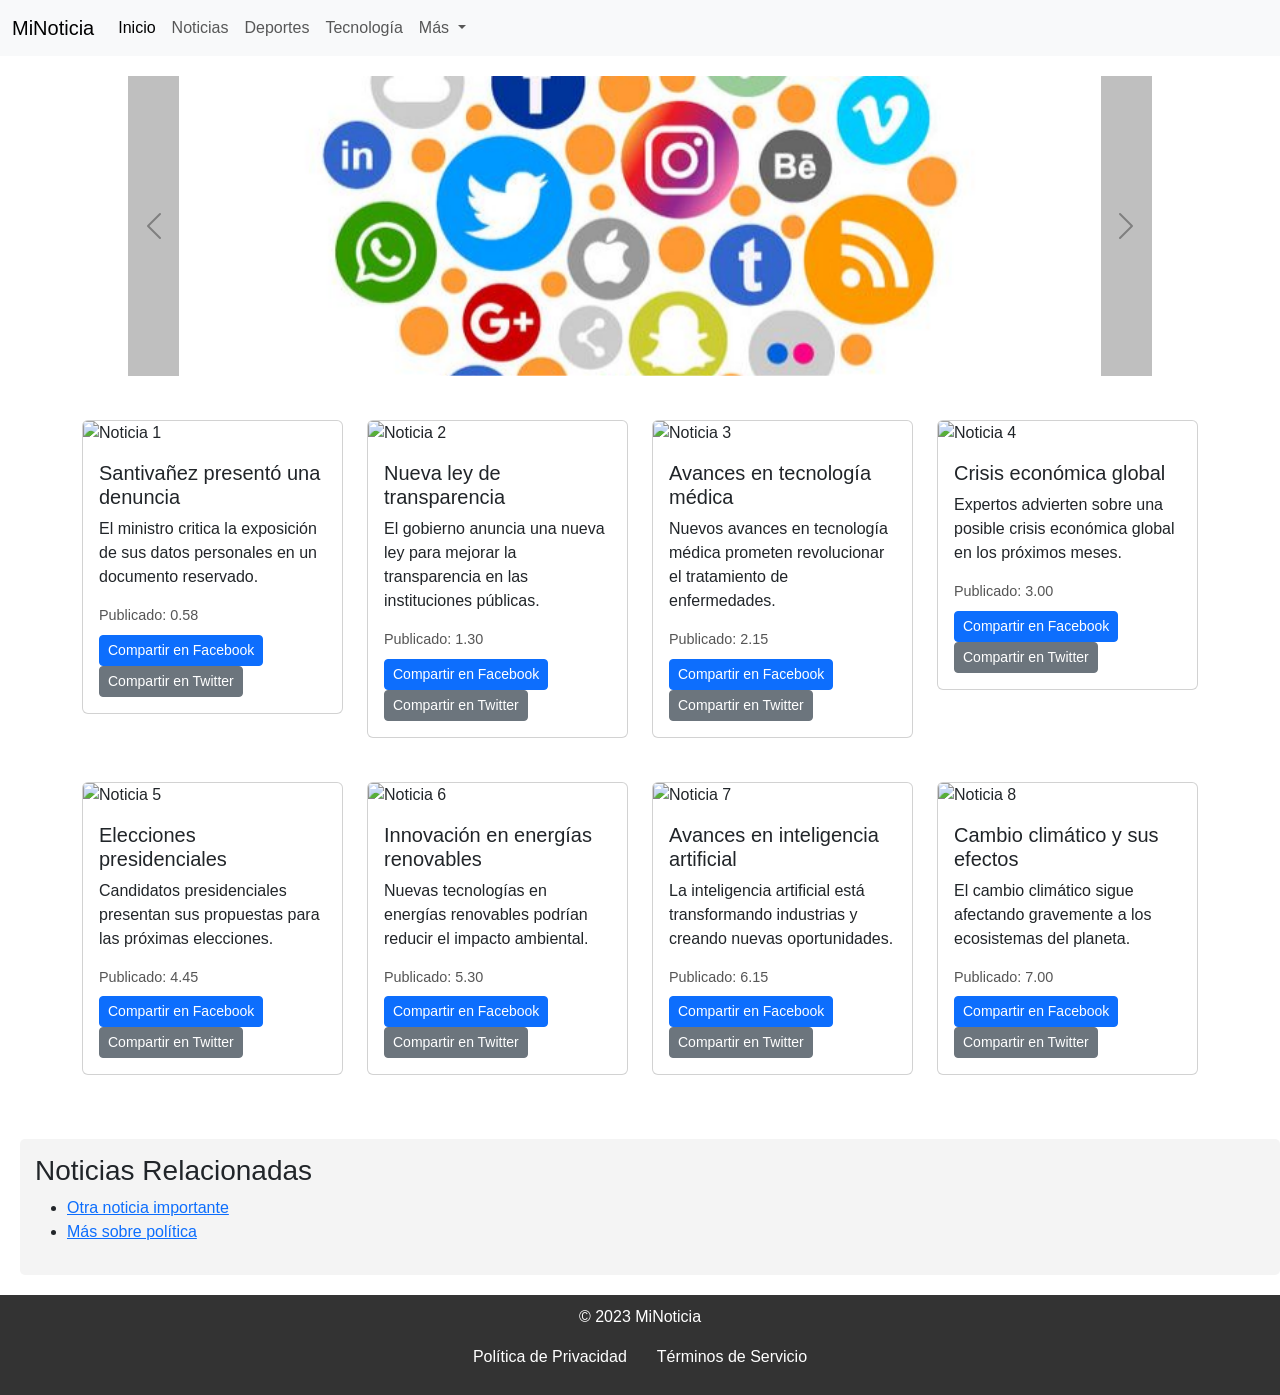
==== G.paladines/index.html @ 1c9ce084 "Add files via upload" ====
<!DOCTYPE html>
<html lang="es">
<head>
    <meta charset="UTF-8">
    <meta name="viewport" content="width=device-width, initial-scale=1.0">
    <title>Noticias</title>
    <!-- Bootstrap CSS -->
    <link href="https://cdn.jsdelivr.net/npm/bootstrap@5.3.3/dist/css/bootstrap.min.css" rel="stylesheet" integrity="sha384-QWTKZyjpPEjISv5WaRU9OFeRpok6YctnYmDr5pNlyT2bRjXh0JMhjY6hW+ALEwIH" crossorigin="anonymous">
    <!-- Tu archivo CSS personalizado -->
    <link rel="stylesheet" href="styles.css">
</head>
<body>
    <header>
        <nav class="navbar navbar-expand-lg bg-body-tertiary">
            <div class="container-fluid">
                <a class="navbar-brand" href="#">MiNoticia</a>
                <button class="navbar-toggler" type="button" data-bs-toggle="collapse" data-bs-target="#navbarNavDropdown" aria-controls="navbarNavDropdown" aria-expanded="false" aria-label="Toggle navigation">
                    <span class="navbar-toggler-icon"></span>
                </button>
                <div class="collapse navbar-collapse" id="navbarNavDropdown">
                    <ul class="navbar-nav">
                        <li class="nav-item">
                            <a class="nav-link active" aria-current="page" href="#">Inicio</a>
                        </li>
                        <li class="nav-item">
                            <a class="nav-link" href="#">Noticias</a>
                        </li>
                        <li class="nav-item">
                            <a class="nav-link" href="#">Deportes</a>
                        </li>
                        <li class="nav-item">
                            <a class="nav-link" href="#">Tecnología</a>
                        </li>
                        <li class="nav-item dropdown">
                            <a class="nav-link dropdown-toggle" href="#" role="button" data-bs-toggle="dropdown" aria-expanded="false">
                                Más
                            </a>
                            <ul class="dropdown-menu">
                                <li><a class="dropdown-item" href="#">Contacto</a></li>
                                <li><a class="dropdown-item" href="#">Política de Privacidad</a></li>
                                <li><a class="dropdown-item" href="#">Términos de Servicio</a></li>
                            </ul>
                        </li>
                    </ul>
                </div>
            </div>
        </nav>
    </header>

    <!-- Carrusel de Bootstrap más pequeño -->
    <div id="carouselExample" class="carousel slide">
        <div class="carousel-inner">
            <div class="carousel-item active">
                <img src="img/imagen.jpg" class="d-block w-100 img-fluid carousel-image" alt="Imagen 1">
            </div>
            <div class="carousel-item">
                <img src="img/imagen2.jpg" class="d-block w-100 img-fluid carousel-image" alt="Imagen 2">
            </div>
            <div class="carousel-item">
                <img src="img/imagen3.jpg" class="d-block w-100 img-fluid carousel-image" alt="Imagen 3">
            </div>
        </div>
        <button class="carousel-control-prev" type="button" data-bs-target="#carouselExample" data-bs-slide="prev">
            <span class="carousel-control-prev-icon" aria-hidden="true"></span>
            <span class="visually-hidden">Previous</span>
        </button>
        <button class="carousel-control-next" type="button" data-bs-target="#carouselExample" data-bs-slide="next">
            <span class="carousel-control-next-icon" aria-hidden="true"></span>
            <span class="visually-hidden">Next</span>
        </button>
    </div>

    <main class="container mt-4">
        <!-- Contenedor de tarjetas -->
        <div class="row">
            <!-- Tarjeta 1 -->
            <div class="col-md-3 mb-4">
                <div class="card">
                    <img src="img/noticia1.jpg" class="card-img-top" alt="Noticia 1">
                    <div class="card-body">
                        <h5 class="card-title">Santivañez presentó una denuncia</h5>
                        <p class="card-text">El ministro critica la exposición de sus datos personales en un documento reservado.</p>
                        <div class="article-meta">
                            <span>Publicado: 0.58</span>
                            <div class="social-share mt-2">
                                <a href="#" class="btn btn-primary btn-sm">Compartir en Facebook</a>
                                <a href="#" class="btn btn-secondary btn-sm">Compartir en Twitter</a>
                            </div>
                        </div>
                    </div>
                </div>
            </div>
            <!-- Tarjeta 2 -->
            <div class="col-md-3 mb-4">
                <div class="card">
                    <img src="img/noticia2.jpg" class="card-img-top" alt="Noticia 2">
                    <div class="card-body">
                        <h5 class="card-title">Nueva ley de transparencia</h5>
                        <p class="card-text">El gobierno anuncia una nueva ley para mejorar la transparencia en las instituciones públicas.</p>
                        <div class="article-meta">
                            <span>Publicado: 1.30</span>
                            <div class="social-share mt-2">
                                <a href="#" class="btn btn-primary btn-sm">Compartir en Facebook</a>
                                <a href="#" class="btn btn-secondary btn-sm">Compartir en Twitter</a>
                            </div>
                        </div>
                    </div>
                </div>
            </div>
            <!-- Tarjeta 3 -->
            <div class="col-md-3 mb-4">
                <div class="card">
                    <img src="img/noticia3.jpg" class="card-img-top" alt="Noticia 3">
                    <div class="card-body">
                        <h5 class="card-title">Avances en tecnología médica</h5>
                        <p class="card-text">Nuevos avances en tecnología médica prometen revolucionar el tratamiento de enfermedades.</p>
                        <div class="article-meta">
                            <span>Publicado: 2.15</span>
                            <div class="social-share mt-2">
                                <a href="#" class="btn btn-primary btn-sm">Compartir en Facebook</a>
                                <a href="#" class="btn btn-secondary btn-sm">Compartir en Twitter</a>
                            </div>
                        </div>
                    </div>
                </div>
            </div>
            <!-- Tarjeta 4 -->
            <div class="col-md-3 mb-4">
                <div class="card">
                    <img src="img/noticia4.jpg" class="card-img-top" alt="Noticia 4">
                    <div class="card-body">
                        <h5 class="card-title">Crisis económica global</h5>
                        <p class="card-text">Expertos advierten sobre una posible crisis económica global en los próximos meses.</p>
                        <div class="article-meta">
                            <span>Publicado: 3.00</span>
                            <div class="social-share mt-2">
                                <a href="#" class="btn btn-primary btn-sm">Compartir en Facebook</a>
                                <a href="#" class="btn btn-secondary btn-sm">Compartir en Twitter</a>
                            </div>
                        </div>
                    </div>
                </div>
            </div>
            <!-- Tarjeta 5 -->
            <div class="col-md-3 mb-4">
                <div class="card">
                    <img src="img/noticia5.jpg" class="card-img-top" alt="Noticia 5">
                    <div class="card-body">
                        <h5 class="card-title">Elecciones presidenciales</h5>
                        <p class="card-text">Candidatos presidenciales presentan sus propuestas para las próximas elecciones.</p>
                        <div class="article-meta">
                            <span>Publicado: 4.45</span>
                            <div class="social-share mt-2">
                                <a href="#" class="btn btn-primary btn-sm">Compartir en Facebook</a>
                                <a href="#" class="btn btn-secondary btn-sm">Compartir en Twitter</a>
                            </div>
                        </div>
                    </div>
                </div>
            </div>
            <!-- Tarjeta 6 -->
            <div class="col-md-3 mb-4">
                <div class="card">
                    <img src="img/noticia6.jpg" class="card-img-top" alt="Noticia 6">
                    <div class="card-body">
                        <h5 class="card-title">Innovación en energías renovables</h5>
                        <p class="card-text">Nuevas tecnologías en energías renovables podrían reducir el impacto ambiental.</p>
                        <div class="article-meta">
                            <span>Publicado: 5.30</span>
                            <div class="social-share mt-2">
                                <a href="#" class="btn btn-primary btn-sm">Compartir en Facebook</a>
                                <a href="#" class="btn btn-secondary btn-sm">Compartir en Twitter</a>
                            </div>
                        </div>
                    </div>
                </div>
            </div>
            <!-- Tarjeta 7 -->
            <div class="col-md-3 mb-4">
                <div class="card">
                    <img src="img/noticia7.jpg" class="card-img-top" alt="Noticia 7">
                    <div class="card-body">
                        <h5 class="card-title">Avances en inteligencia artificial</h5>
                        <p class="card-text">La inteligencia artificial está transformando industrias y creando nuevas oportunidades.</p>
                        <div class="article-meta">
                            <span>Publicado: 6.15</span>
                            <div class="social-share mt-2">
                                <a href="#" class="btn btn-primary btn-sm">Compartir en Facebook</a>
                                <a href="#" class="btn btn-secondary btn-sm">Compartir en Twitter</a>
                            </div>
                        </div>
                    </div>
                </div>
            </div>
            <!-- Tarjeta 8 -->
            <div class="col-md-3 mb-4">
                <div class="card">
                    <img src="img/noticia8.jpg" class="card-img-top" alt="Noticia 8">
                    <div class="card-body">
                        <h5 class="card-title">Cambio climático y sus efectos</h5>
                        <p class="card-text">El cambio climático sigue afectando gravemente a los ecosistemas del planeta.</p>
                        <div class="article-meta">
                            <span>Publicado: 7.00</span>
                            <div class="social-share mt-2">
                                <a href="#" class="btn btn-primary btn-sm">Compartir en Facebook</a>
                                <a href="#" class="btn btn-secondary btn-sm">Compartir en Twitter</a>
                            </div>
                        </div>
                    </div>
                </div>
            </div>
        </div>
    </main>

    <aside class="sidebar">
        <div class="related-news">
            <h3>Noticias Relacionadas</h3>
            <ul>
                <li><a href="#">Otra noticia importante</a></li>
                <li><a href="#">Más sobre política</a></li>
            </ul>
        </div>
    </aside>

    <footer>
        <p>&copy; 2023 MiNoticia</p>
        <ul>
            <li><a href="#">Política de Privacidad</a></li>
            <li><a href="#">Términos de Servicio</a></li>
        </ul>
    </footer>
    <!-- Bootstrap JS -->
    <script src="https://cdn.jsdelivr.net/npm/bootstrap@5.3.3/dist/js/bootstrap.bundle.min.js" integrity="sha384-YvpcrYf0tY3lHB60NNkmXc5s9fDVZLESaAA55NDzOxhy9GkcIdslK1eN7N6jIeHz" crossorigin="anonymous"></script>
</body>
</html>
---- G.paladines/styles.css ----
/* Estilos para el carrusel */
#carouselExample {
    max-height: 300px; /* Altura máxima del carrusel (ajusta según tus necesidades) */
    overflow: hidden; /* Evita que el contenido se desborde */
    margin: 0 auto; /* Centra el carrusel en la página */
    width: 80%; /* Ancho del carrusel (opcional) */
}

/* Estilos para las imágenes del carrusel */
.carousel-image {
    max-height: 300px; /* Ajusta este valor para que coincida con la altura del carrusel */
    object-fit: cover; /* Asegura que la imagen cubra el espacio sin distorsionarse */
    width: 100%; /* Asegura que la imagen ocupe todo el ancho disponible */
}

/* Estilos para los controles del carrusel */
.carousel-control-prev,
.carousel-control-next {
    background-color: rgba(0, 0, 0, 0.5); /* Fondo semitransparente para los controles */
    width: 5%; /* Ancho de los controles */
}

.carousel-control-prev-icon,
.carousel-control-next-icon {
    filter: invert(1); /* Cambia el color de los íconos a blanco */
}

/* Estilos generales */
body {
    font-family: Arial, sans-serif;
    margin: 0;
    padding: 0;
}

header {
    margin-bottom: 20px;
}

main {
    padding: 20px;
}

.card {
    margin-bottom: 20px; /* Espacio entre tarjetas */
}

.card-img-top {
    max-height: 200px; /* Ajusta la altura de la imagen de la tarjeta */
    object-fit: cover; /* Asegura que la imagen cubra el espacio sin distorsionarse */
}

.article-meta {
    margin-top: 15px;
    font-size: 0.9em;
    color: #555;
}

.social-share .btn {
    margin-right: 10px;
}

.sidebar {
    margin-left: 20px;
}

.related-news {
    background-color: #f4f4f4;
    padding: 15px;
    margin-bottom: 20px;
    border-radius: 5px;
}

.related-news h3 {
    margin-top: 0;
}

footer {
    background-color: #333;
    color: #fff;
    text-align: center;
    padding: 10px 0;
    position: relative;
    width: 100%;
    bottom: 0;
}

footer ul {
    list-style: none;
    padding: 0;
    display: flex;
    justify-content: center;
}

footer ul li {
    margin: 0 15px;
}

footer ul li a {
    color: #fff;
    text-decoration: none;
}
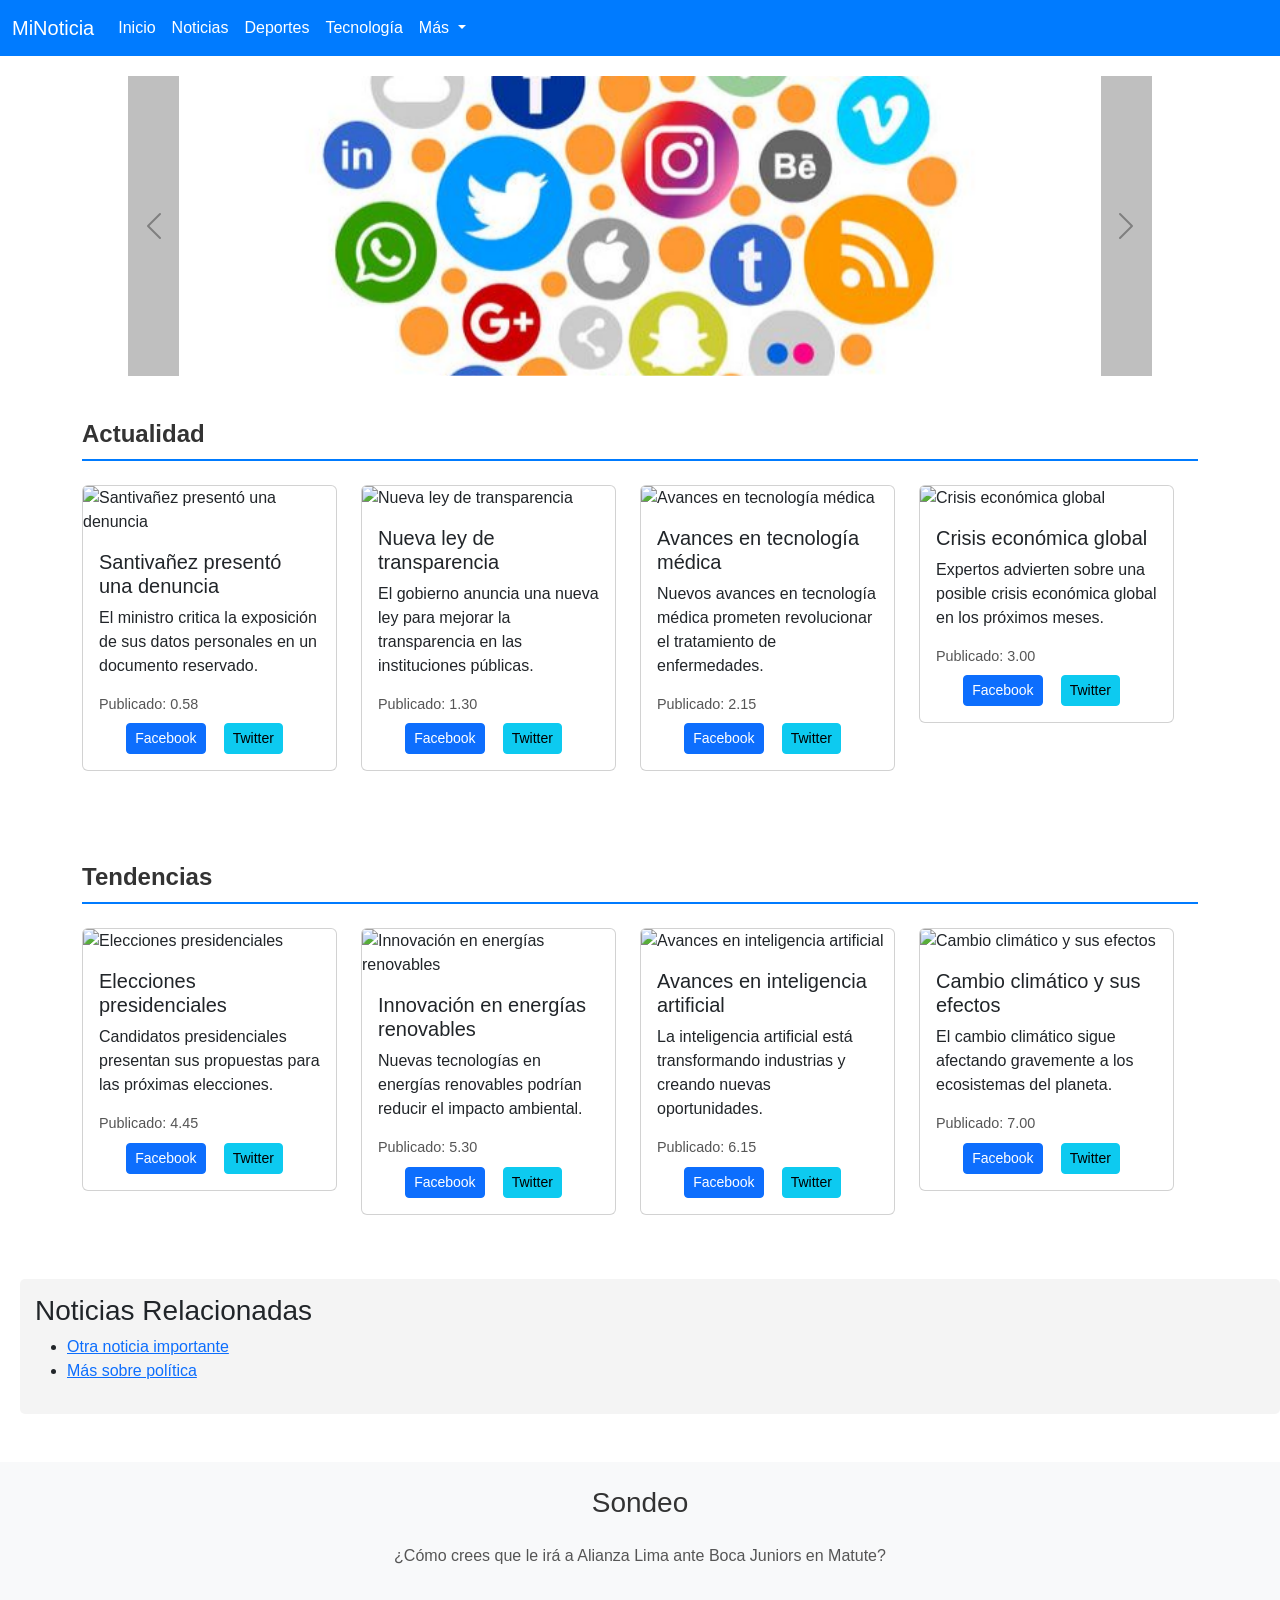
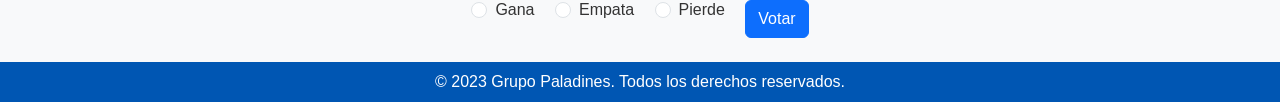
==== commit 74e2745c: "Add files via upload" ====
--- a/G.paladines/index.html
+++ b/G.paladines/index.html
@@ -1,40 +1,56 @@
 <!DOCTYPE html>
 <html lang="es">
 <head>
-    <meta charset="UTF-8">
-    <meta name="viewport" content="width=device-width, initial-scale=1.0">
-    <title>Noticias</title>
-    <!-- Bootstrap CSS -->
+    <!-- Define el tipo de documento y el idioma -->
+    <meta charset="UTF-8"> <!-- Especifica la codificación de caracteres (UTF-8 para soportar caracteres especiales) -->
+    <meta name="viewport" content="width=device-width, initial-scale=1.0"> <!-- Hace que la página sea responsive -->
+    <title>Noticias</title> <!-- Título de la página que aparece en la pestaña del navegador -->
+    
+    <!-- Enlace a Bootstrap CSS (framework para estilos y componentes) -->
     <link href="https://cdn.jsdelivr.net/npm/bootstrap@5.3.3/dist/css/bootstrap.min.css" rel="stylesheet" integrity="sha384-QWTKZyjpPEjISv5WaRU9OFeRpok6YctnYmDr5pNlyT2bRjXh0JMhjY6hW+ALEwIH" crossorigin="anonymous">
-    <!-- Tu archivo CSS personalizado -->
+    
+    <!-- Enlace a tu archivo CSS personalizado -->
     <link rel="stylesheet" href="styles.css">
 </head>
 <body>
+    <!-- Encabezado de la página -->
     <header>
-        <nav class="navbar navbar-expand-lg bg-body-tertiary">
+        <!-- Barra de navegación -->
+        <nav class="navbar navbar-expand-lg" style="background-color: #007bff;"> <!-- Fondo azul -->
             <div class="container-fluid">
-                <a class="navbar-brand" href="#">MiNoticia</a>
+                <!-- Marca o logo de la página -->
+                <a class="navbar-brand text-white" href="#">MiNoticia</a> <!-- Texto blanco -->
+                
+                <!-- Botón para colapsar la barra de navegación en dispositivos móviles -->
                 <button class="navbar-toggler" type="button" data-bs-toggle="collapse" data-bs-target="#navbarNavDropdown" aria-controls="navbarNavDropdown" aria-expanded="false" aria-label="Toggle navigation">
                     <span class="navbar-toggler-icon"></span>
                 </button>
+                
+                <!-- Contenedor de los elementos de la barra de navegación -->
                 <div class="collapse navbar-collapse" id="navbarNavDropdown">
                     <ul class="navbar-nav">
+                        <!-- Enlace de inicio -->
                         <li class="nav-item">
-                            <a class="nav-link active" aria-current="page" href="#">Inicio</a>
-                        </li>
+                            <a class="nav-link active text-white" aria-current="page" href="#">Inicio</a> <!-- Texto blanco -->
+                        </li>
+                        <!-- Enlace de noticias -->
                         <li class="nav-item">
-                            <a class="nav-link" href="#">Noticias</a>
-                        </li>
+                            <a class="nav-link text-white" href="#">Noticias</a> <!-- Texto blanco -->
+                        </li>
+                        <!-- Enlace de deportes -->
                         <li class="nav-item">
-                            <a class="nav-link" href="#">Deportes</a>
-                        </li>
+                            <a class="nav-link text-white" href="#">Deportes</a> <!-- Texto blanco -->
+                        </li>
+                        <!-- Enlace de tecnología -->
                         <li class="nav-item">
-                            <a class="nav-link" href="#">Tecnología</a>
-                        </li>
+                            <a class="nav-link text-white" href="#">Tecnología</a> <!-- Texto blanco -->
+                        </li>
+                        <!-- Menú desplegable -->
                         <li class="nav-item dropdown">
-                            <a class="nav-link dropdown-toggle" href="#" role="button" data-bs-toggle="dropdown" aria-expanded="false">
+                            <a class="nav-link dropdown-toggle text-white" href="#" role="button" data-bs-toggle="dropdown" aria-expanded="false">
                                 Más
                             </a>
+                            <!-- Elementos del menú desplegable -->
                             <ul class="dropdown-menu">
                                 <li><a class="dropdown-item" href="#">Contacto</a></li>
                                 <li><a class="dropdown-item" href="#">Política de Privacidad</a></li>
@@ -47,171 +63,120 @@
         </nav>
     </header>
 
-    <!-- Carrusel de Bootstrap más pequeño -->
+    <!-- Carrusel de Bootstrap -->
     <div id="carouselExample" class="carousel slide">
         <div class="carousel-inner">
+            <!-- Primera imagen del carrusel (activa por defecto) -->
             <div class="carousel-item active">
                 <img src="img/imagen.jpg" class="d-block w-100 img-fluid carousel-image" alt="Imagen 1">
             </div>
+            <!-- Segunda imagen del carrusel -->
             <div class="carousel-item">
                 <img src="img/imagen2.jpg" class="d-block w-100 img-fluid carousel-image" alt="Imagen 2">
             </div>
+            <!-- Tercera imagen del carrusel -->
             <div class="carousel-item">
                 <img src="img/imagen3.jpg" class="d-block w-100 img-fluid carousel-image" alt="Imagen 3">
             </div>
         </div>
+        <!-- Botón para retroceder en el carrusel -->
         <button class="carousel-control-prev" type="button" data-bs-target="#carouselExample" data-bs-slide="prev">
             <span class="carousel-control-prev-icon" aria-hidden="true"></span>
             <span class="visually-hidden">Previous</span>
         </button>
+        <!-- Botón para avanzar en el carrusel -->
         <button class="carousel-control-next" type="button" data-bs-target="#carouselExample" data-bs-slide="next">
             <span class="carousel-control-next-icon" aria-hidden="true"></span>
             <span class="visually-hidden">Next</span>
         </button>
     </div>
 
+    <!-- Contenido principal de la página -->
     <main class="container mt-4">
-        <!-- Contenedor de tarjetas -->
+        <!-- Sección "Actualidad" -->
+        <h2 class="mb-4" style="font-size: 1.5rem; font-weight: bold; color: #333; border-bottom: 2px solid #007bff; padding-bottom: 10px;">
+            Actualidad
+        </h2>
+
+        <!-- Contenedor de tarjetas para "Actualidad" -->
         <div class="row">
-            <!-- Tarjeta 1 -->
-            <div class="col-md-3 mb-4">
-                <div class="card">
-                    <img src="img/noticia1.jpg" class="card-img-top" alt="Noticia 1">
-                    <div class="card-body">
-                        <h5 class="card-title">Santivañez presentó una denuncia</h5>
-                        <p class="card-text">El ministro critica la exposición de sus datos personales en un documento reservado.</p>
-                        <div class="article-meta">
-                            <span>Publicado: 0.58</span>
-                            <div class="social-share mt-2">
-                                <a href="#" class="btn btn-primary btn-sm">Compartir en Facebook</a>
-                                <a href="#" class="btn btn-secondary btn-sm">Compartir en Twitter</a>
+            <!-- Generar tarjetas dinámicamente -->
+            <script>
+                const noticiasActualidad = [
+                    {titulo: "Santivañez presentó una denuncia", texto: "El ministro critica la exposición de sus datos personales en un documento reservado.", imagen: "img/noticia1.jpg", hora: "0.58"},
+                    {titulo: "Nueva ley de transparencia", texto: "El gobierno anuncia una nueva ley para mejorar la transparencia en las instituciones públicas.", imagen: "img/noticia2.jpg", hora: "1.30"},
+                    {titulo: "Avances en tecnología médica", texto: "Nuevos avances en tecnología médica prometen revolucionar el tratamiento de enfermedades.", imagen: "img/noticia3.jpg", hora: "2.15"},
+                    {titulo: "Crisis económica global", texto: "Expertos advierten sobre una posible crisis económica global en los próximos meses.", imagen: "img/noticia4.jpg", hora: "3.00"}
+                ];
+                
+                document.write('<div class="row">');
+                noticiasActualidad.forEach(noticia => {
+                    document.write(`
+                        <div class="col-lg-3 col-md-4 col-sm-6 mb-4">
+                            <div class="card">
+                                <img src="${noticia.imagen}" class="card-img-top" alt="${noticia.titulo}">
+                                <div class="card-body">
+                                    <h5 class="card-title">${noticia.titulo}</h5>
+                                    <p class="card-text">${noticia.texto}</p>
+                                    <div class="article-meta">
+                                        <span>Publicado: ${noticia.hora}</span>
+                                        <div class="social-share mt-2 d-flex justify-content-center gap-2">
+                                            <a href="#" class="btn btn-primary btn-sm">Facebook</a>
+                                            <a href="#" class="btn btn-info btn-sm">Twitter</a>
+                                        </div>
+                                    </div>
+                                </div>
                             </div>
                         </div>
-                    </div>
-                </div>
-            </div>
-            <!-- Tarjeta 2 -->
-            <div class="col-md-3 mb-4">
-                <div class="card">
-                    <img src="img/noticia2.jpg" class="card-img-top" alt="Noticia 2">
-                    <div class="card-body">
-                        <h5 class="card-title">Nueva ley de transparencia</h5>
-                        <p class="card-text">El gobierno anuncia una nueva ley para mejorar la transparencia en las instituciones públicas.</p>
-                        <div class="article-meta">
-                            <span>Publicado: 1.30</span>
-                            <div class="social-share mt-2">
-                                <a href="#" class="btn btn-primary btn-sm">Compartir en Facebook</a>
-                                <a href="#" class="btn btn-secondary btn-sm">Compartir en Twitter</a>
+                    `);
+                });
+                document.write('</div>');
+            </script>
+        </div>
+
+        <!-- Sección "Tendencias" -->
+        <h2 class="mb-4 mt-5" style="font-size: 1.5rem; font-weight: bold; color: #333; border-bottom: 2px solid #007bff; padding-bottom: 10px;">
+            Tendencias
+        </h2>
+
+        <!-- Contenedor de tarjetas para "Tendencias" -->
+        <div class="row">
+            <!-- Generar tarjetas dinámicamente -->
+            <script>
+                const noticiasTendencias = [
+                    {titulo: "Elecciones presidenciales", texto: "Candidatos presidenciales presentan sus propuestas para las próximas elecciones.", imagen: "img/noticia5.jpg", hora: "4.45"},
+                    {titulo: "Innovación en energías renovables", texto: "Nuevas tecnologías en energías renovables podrían reducir el impacto ambiental.", imagen: "img/noticia6.jpg", hora: "5.30"},
+                    {titulo: "Avances en inteligencia artificial", texto: "La inteligencia artificial está transformando industrias y creando nuevas oportunidades.", imagen: "img/noticia7.jpg", hora: "6.15"},
+                    {titulo: "Cambio climático y sus efectos", texto: "El cambio climático sigue afectando gravemente a los ecosistemas del planeta.", imagen: "img/noticia8.jpg", hora: "7.00"}
+                ];
+                
+                document.write('<div class="row">');
+                noticiasTendencias.forEach(noticia => {
+                    document.write(`
+                        <div class="col-lg-3 col-md-4 col-sm-6 mb-4">
+                            <div class="card">
+                                <img src="${noticia.imagen}" class="card-img-top" alt="${noticia.titulo}">
+                                <div class="card-body">
+                                    <h5 class="card-title">${noticia.titulo}</h5>
+                                    <p class="card-text">${noticia.texto}</p>
+                                    <div class="article-meta">
+                                        <span>Publicado: ${noticia.hora}</span>
+                                        <div class="social-share mt-2 d-flex justify-content-center gap-2">
+                                            <a href="#" class="btn btn-primary btn-sm">Facebook</a>
+                                            <a href="#" class="btn btn-info btn-sm">Twitter</a>
+                                        </div>
+                                    </div>
+                                </div>
                             </div>
                         </div>
-                    </div>
-                </div>
-            </div>
-            <!-- Tarjeta 3 -->
-            <div class="col-md-3 mb-4">
-                <div class="card">
-                    <img src="img/noticia3.jpg" class="card-img-top" alt="Noticia 3">
-                    <div class="card-body">
-                        <h5 class="card-title">Avances en tecnología médica</h5>
-                        <p class="card-text">Nuevos avances en tecnología médica prometen revolucionar el tratamiento de enfermedades.</p>
-                        <div class="article-meta">
-                            <span>Publicado: 2.15</span>
-                            <div class="social-share mt-2">
-                                <a href="#" class="btn btn-primary btn-sm">Compartir en Facebook</a>
-                                <a href="#" class="btn btn-secondary btn-sm">Compartir en Twitter</a>
-                            </div>
-                        </div>
-                    </div>
-                </div>
-            </div>
-            <!-- Tarjeta 4 -->
-            <div class="col-md-3 mb-4">
-                <div class="card">
-                    <img src="img/noticia4.jpg" class="card-img-top" alt="Noticia 4">
-                    <div class="card-body">
-                        <h5 class="card-title">Crisis económica global</h5>
-                        <p class="card-text">Expertos advierten sobre una posible crisis económica global en los próximos meses.</p>
-                        <div class="article-meta">
-                            <span>Publicado: 3.00</span>
-                            <div class="social-share mt-2">
-                                <a href="#" class="btn btn-primary btn-sm">Compartir en Facebook</a>
-                                <a href="#" class="btn btn-secondary btn-sm">Compartir en Twitter</a>
-                            </div>
-                        </div>
-                    </div>
-                </div>
-            </div>
-            <!-- Tarjeta 5 -->
-            <div class="col-md-3 mb-4">
-                <div class="card">
-                    <img src="img/noticia5.jpg" class="card-img-top" alt="Noticia 5">
-                    <div class="card-body">
-                        <h5 class="card-title">Elecciones presidenciales</h5>
-                        <p class="card-text">Candidatos presidenciales presentan sus propuestas para las próximas elecciones.</p>
-                        <div class="article-meta">
-                            <span>Publicado: 4.45</span>
-                            <div class="social-share mt-2">
-                                <a href="#" class="btn btn-primary btn-sm">Compartir en Facebook</a>
-                                <a href="#" class="btn btn-secondary btn-sm">Compartir en Twitter</a>
-                            </div>
-                        </div>
-                    </div>
-                </div>
-            </div>
-            <!-- Tarjeta 6 -->
-            <div class="col-md-3 mb-4">
-                <div class="card">
-                    <img src="img/noticia6.jpg" class="card-img-top" alt="Noticia 6">
-                    <div class="card-body">
-                        <h5 class="card-title">Innovación en energías renovables</h5>
-                        <p class="card-text">Nuevas tecnologías en energías renovables podrían reducir el impacto ambiental.</p>
-                        <div class="article-meta">
-                            <span>Publicado: 5.30</span>
-                            <div class="social-share mt-2">
-                                <a href="#" class="btn btn-primary btn-sm">Compartir en Facebook</a>
-                                <a href="#" class="btn btn-secondary btn-sm">Compartir en Twitter</a>
-                            </div>
-                        </div>
-                    </div>
-                </div>
-            </div>
-            <!-- Tarjeta 7 -->
-            <div class="col-md-3 mb-4">
-                <div class="card">
-                    <img src="img/noticia7.jpg" class="card-img-top" alt="Noticia 7">
-                    <div class="card-body">
-                        <h5 class="card-title">Avances en inteligencia artificial</h5>
-                        <p class="card-text">La inteligencia artificial está transformando industrias y creando nuevas oportunidades.</p>
-                        <div class="article-meta">
-                            <span>Publicado: 6.15</span>
-                            <div class="social-share mt-2">
-                                <a href="#" class="btn btn-primary btn-sm">Compartir en Facebook</a>
-                                <a href="#" class="btn btn-secondary btn-sm">Compartir en Twitter</a>
-                            </div>
-                        </div>
-                    </div>
-                </div>
-            </div>
-            <!-- Tarjeta 8 -->
-            <div class="col-md-3 mb-4">
-                <div class="card">
-                    <img src="img/noticia8.jpg" class="card-img-top" alt="Noticia 8">
-                    <div class="card-body">
-                        <h5 class="card-title">Cambio climático y sus efectos</h5>
-                        <p class="card-text">El cambio climático sigue afectando gravemente a los ecosistemas del planeta.</p>
-                        <div class="article-meta">
-                            <span>Publicado: 7.00</span>
-                            <div class="social-share mt-2">
-                                <a href="#" class="btn btn-primary btn-sm">Compartir en Facebook</a>
-                                <a href="#" class="btn btn-secondary btn-sm">Compartir en Twitter</a>
-                            </div>
-                        </div>
-                    </div>
-                </div>
-            </div>
+                    `);
+                });
+                document.write('</div>');
+            </script>
         </div>
     </main>
 
+    <!-- Barra lateral (aside) -->
     <aside class="sidebar">
         <div class="related-news">
             <h3>Noticias Relacionadas</h3>
@@ -221,15 +186,120 @@
             </ul>
         </div>
     </aside>
-
-    <footer>
-        <p>&copy; 2023 MiNoticia</p>
-        <ul>
-            <li><a href="#">Política de Privacidad</a></li>
-            <li><a href="#">Términos de Servicio</a></li>
-        </ul>
-    </footer>
-    <!-- Bootstrap JS -->
+<!-- Encuesta en el pie de página -->
+<footer class="footer mt-5 py-4" style="background-color: #f8f9fa;">
+    <div class="container">
+        <h3 class="text-center mb-4" style="color: #333;">Sondeo</h3>
+        <p class="text-center" style="color: #555;">¿Cómo crees que le irá a Alianza Lima ante Boca Juniors en Matute?</p>
+        <form id="encuestaForm" class="text-center">
+            <div class="form-check form-check-inline">
+                <input class="form-check-input" type="radio" name="encuesta" id="opcion1" value="Gana">
+                <label class="form-check-label" for="opcion1" style="color: #333;">Gana</label>
+            </div>
+            <div class="form-check form-check-inline">
+                <input class="form-check-input" type="radio" name="encuesta" id="opcion2" value="Empata">
+                <label class="form-check-label" for="opcion2" style="color: #333;">Empata</label>
+            </div>
+            <div class="form-check form-check-inline">
+                <input class="form-check-input" type="radio" name="encuesta" id="opcion3" value="Pierde">
+                <label class="form-check-label" for="opcion3" style="color: #333;">Pierde</label>
+            </div>
+            <button type="submit" class="btn btn-primary mt-3">Votar</button>
+        </form>
+
+        <!-- Resultados de la encuesta -->
+        <div id="resultadosEncuesta" class="mt-4" style="display: none;">
+            <h4 class="text-center" style="color: #333;">Resultados</h4>
+            <canvas id="graficoEncuesta"></canvas> <!-- Canvas para el gráfico -->
+            <p class="text-center mt-3" id="totalVotos" style="color: #555;">Ya votaron 0 personas</p>
+        </div>
+    </div>
+</footer>
+
+<!-- Incluir Chart.js -->
+<script src="https://cdn.jsdelivr.net/npm/chart.js"></script>
+
+<!-- Script para manejar la encuesta y el gráfico -->
+<script>
+    const encuestaForm = document.getElementById('encuestaForm');
+    const resultadosEncuesta = document.getElementById('resultadosEncuesta');
+    const totalVotos = document.getElementById('totalVotos');
+
+    // Datos de la encuesta
+    let votos = { Gana: 0, Empata: 0, Pierde: 0 };
+    let total = 0;
+
+    // Configuración del gráfico
+    const ctx = document.getElementById('graficoEncuesta').getContext('2d');
+    const graficoEncuesta = new Chart(ctx, {
+        type: 'bar', // Tipo de gráfico (barras)
+        data: {
+            labels: ['Gana', 'Empata', 'Pierde'], // Etiquetas de las barras
+            datasets: [{
+                label: 'Votos', // Leyenda del gráfico
+                data: [votos.Gana, votos.Empata, votos.Pierde], // Datos iniciales
+                backgroundColor: [ // Colores de las barras
+                    'rgba(54, 162, 235, 0.5)', // Azul
+                    'rgba(255, 206, 86, 0.5)', // Amarillo
+                    'rgba(255, 99, 132, 0.5)'  // Rojo
+                ],
+                borderColor: [ // Bordes de las barras
+                    'rgba(54, 162, 235, 1)',
+                    'rgba(255, 206, 86, 1)',
+                    'rgba(255, 99, 132, 1)'
+                ],
+                borderWidth: 1 // Ancho del borde
+            }]
+        },
+        options: {
+            scales: {
+                y: {
+                    beginAtZero: true, // Comenzar el eje Y desde 0
+                    ticks: {
+                        color: '#333' // Color del texto del eje Y
+                    }
+                },
+                x: {
+                    ticks: {
+                        color: '#333' // Color del texto del eje X
+                    }
+                }
+            },
+            plugins: {
+                legend: {
+                    labels: {
+                        color: '#333' // Color del texto de la leyenda
+                    }
+                }
+            }
+        }
+    });
+
+    // Manejar el envío del formulario
+    encuestaForm.addEventListener('submit', function(event) {
+        event.preventDefault(); // Evita que el formulario se envíe
+
+        const seleccion = document.querySelector('input[name="encuesta"]:checked').value;
+        votos[seleccion]++; // Incrementa el voto para la opción seleccionada
+        total++; // Incrementa el total de votos
+
+        // Actualizar el gráfico
+        graficoEncuesta.data.datasets[0].data = [votos.Gana, votos.Empata, votos.Pierde];
+        graficoEncuesta.update();
+
+        // Actualizar el total de votos
+        totalVotos.textContent = `Ya votaron ${total} personas`;
+
+        // Mostrar resultados
+        resultadosEncuesta.style.display = 'block';
+    });
+</script>
+
+    <!-- Enlace a Bootstrap JS (para funcionalidades como el carrusel) -->
     <script src="https://cdn.jsdelivr.net/npm/bootstrap@5.3.3/dist/js/bootstrap.bundle.min.js" integrity="sha384-YvpcrYf0tY3lHB60NNkmXc5s9fDVZLESaAA55NDzOxhy9GkcIdslK1eN7N6jIeHz" crossorigin="anonymous"></script>
 </body>
+        <!-- Derechos de autor de Grupo Paladines -->
+        <div class="text-center py-2" style="background-color: #0056b3; color: #ffffff;"> <!-- Fondo azul más oscuro -->
+            <p class="mb-0">© 2023 Grupo Paladines. Todos los derechos reservados.</p>
+        </div>
 </html>
--- a/G.paladines/styles.css
+++ b/G.paladines/styles.css
@@ -1,3 +1,11 @@
+body {
+    background-image: url('img/fondo.jpg'); /* Ruta de la imagen */
+    background-size: cover; /* Cubre toda la pantalla */
+    background-position: center; /* Centra la imagen */
+    background-repeat: no-repeat; /* Evita que se repita */
+    background-attachment: fixed; /* Fija el fondo al desplazarse */
+}
+
 /* Estilos para el carrusel */
 #carouselExample {
     max-height: 300px; /* Altura máxima del carrusel (ajusta según tus necesidades) */
@@ -98,4 +106,4 @@
 footer ul li a {
     color: #fff;
     text-decoration: none;
-}+}
